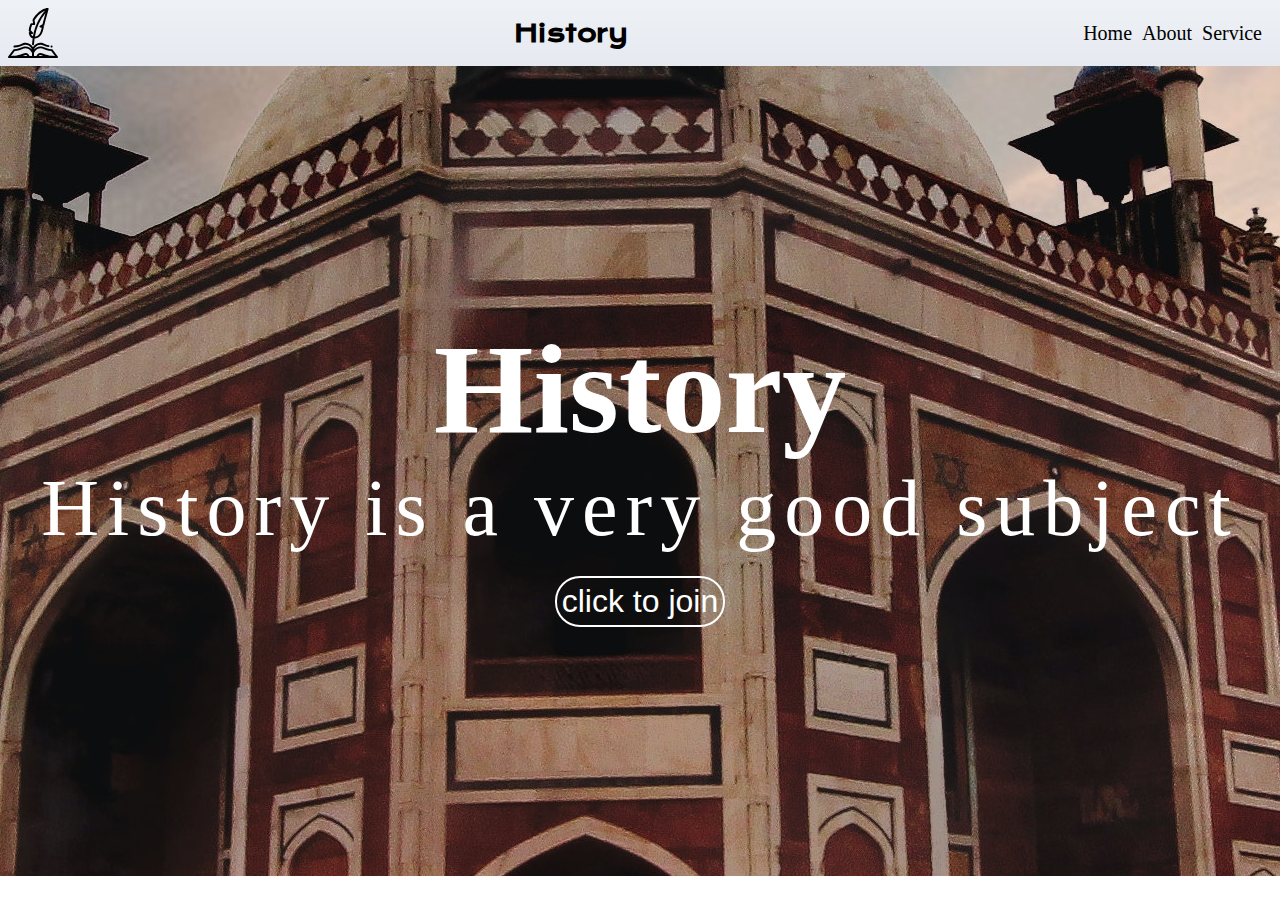
==== index.html @ bf59ef1b "Add files via upload" ====
<!DOCTYPE html>
<html lang="en">
<head>
    <meta charset="UTF-8">
    <meta name="viewport" content="width=device-width, initial-scale=1.0">
    <title>History</title>
    <link rel="stylesheet" href="style.css">
    <link rel="shortcut icon" href="history.svg" type="image/x-icon">
</head>
<body>
    <header>
        <img src="history.svg" alt="logo" height="50px">
        <h2>History</h2>
        <ul>
            <li><a href="index.html">Home</a></li>
            <li><a href="about.html">About</a></li>
            <li><a href="service.html">Service</a></li>
        </ul>
    </header>
    <div id="fast1">
        <h2>History</h2>
        <p>History is a very good subject</p>
        <button><a href="history.html"> click to join</a></button>
    </div>
</body>
</html>
---- style.css ----
@import url('https://fonts.googleapis.com/css2?family=Krona+One&display=swap');
*{
    margin: 0;
    padding: 0;
}

header{
    background-image: linear-gradient(to top, #e6e9f0 0%, #eef1f5 100%);
    display: flex;
    flex-direction: row;
    justify-content: space-between;
    align-items: center;
    padding: 0.5rem;
}

header h2{
    font-family: 'Krona One', sans-serif;
}

header ul{
    display: flex;
    flex-direction: row;
    list-style: none;
}

header ul li a{
    color:black;
    margin-right: 10px;
    font-size: 20px;
    text-decoration: none;
}

header ul li a:hover{
    color: white;
}

#fast1{
    background-image: url(pexels-yogendra-singh-1542620.jpg);
    height: 90vh;
    width: 100%;
    background-position: center;
    display: flex;
    flex-direction: column;
    justify-content: center;
    align-items: center;
}

#fast1 h2{
    font-size: 8rem;
    color: white;
}

#fast1 p{
    font-size: 5rem;
    color: white;
    letter-spacing: 0.5rem;
}
/* 
#fast1 button{
    background: whitesmoke;
    font-size: 1rem;
    outline: none;
    
} */

#fast1 button a{
    color: white;
    text-decoration: none;
}

#fast1 button:hover{
    cursor: pointer;
}

#a{
   background-color: whitesmoke; 
}

#a:hover{
    cursor: pointer;
}

#cards{
    display: flex;
    flex-direction: row;
    justify-content: space-evenly;
    align-items: center;
    height: 100vh;
}

.card{
    background: white;
    box-shadow: 0px 0px 6px 0px #80808096;
    height: 300px;
    width: 200px;
    border-radius: 35px;
    display: flex;
    flex-direction: column;
    align-items: center;
    padding: 5px;
}

.card h2{
    border-bottom: 1px solid black;
}

.card{
    word-break: break-all;
}

#fast1 button{
    border: none;
    background: none;
    font-size: 2rem;
    outline: none;
    margin-top: 22px;
    border: 2px solid white;
    padding: 5px;
    border-radius: 25px;
}

@media only screen and (max-width:740px){
    header{
        flex-direction: column;
    }

    #fast1 h2{
        font-size: 5.5rem;
    }


    #fast1 P{
        font-size: 1.5rem;
        letter-spacing: normal;
        margin-bottom: 16px;
    }

    #cards{
        flex-direction: column;
    }

    .card{
        width: 316px;
        margin-bottom: 33px;
        padding-right: 25px;
        padding-left: 25px;
    }

    #card1{
        margin-top: 13rem;
    }

    #fast1{
        height: 83.7;
    }
}
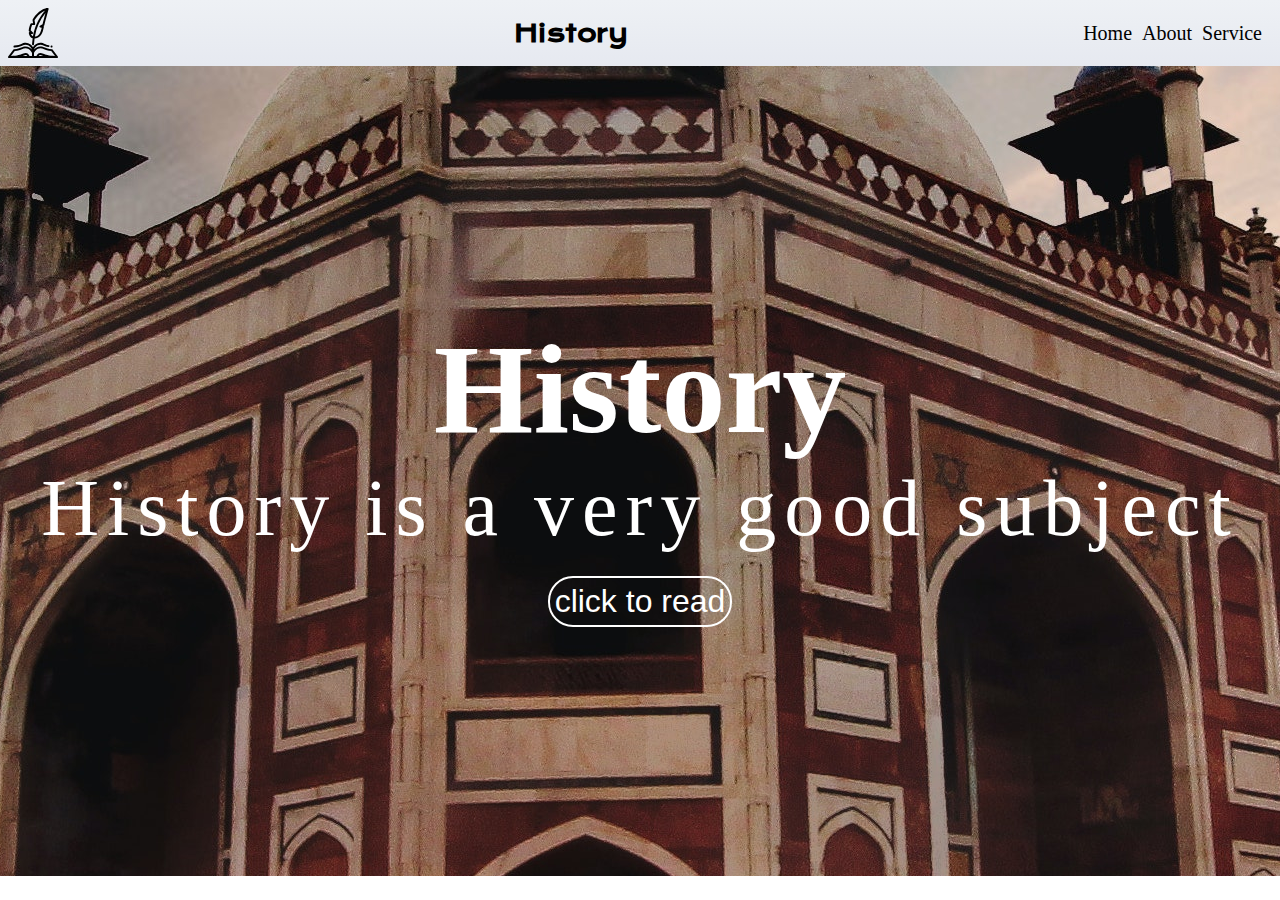
==== commit cd2f5343: "Update index.html" ====
--- a/index.html
+++ b/index.html
@@ -20,7 +20,7 @@
     <div id="fast1">
         <h2>History</h2>
         <p>History is a very good subject</p>
-        <button><a href="history.html"> click to join</a></button>
+        <button><a href="history.html"> click to read</a></button>
     </div>
 </body>
-</html>+</html>
